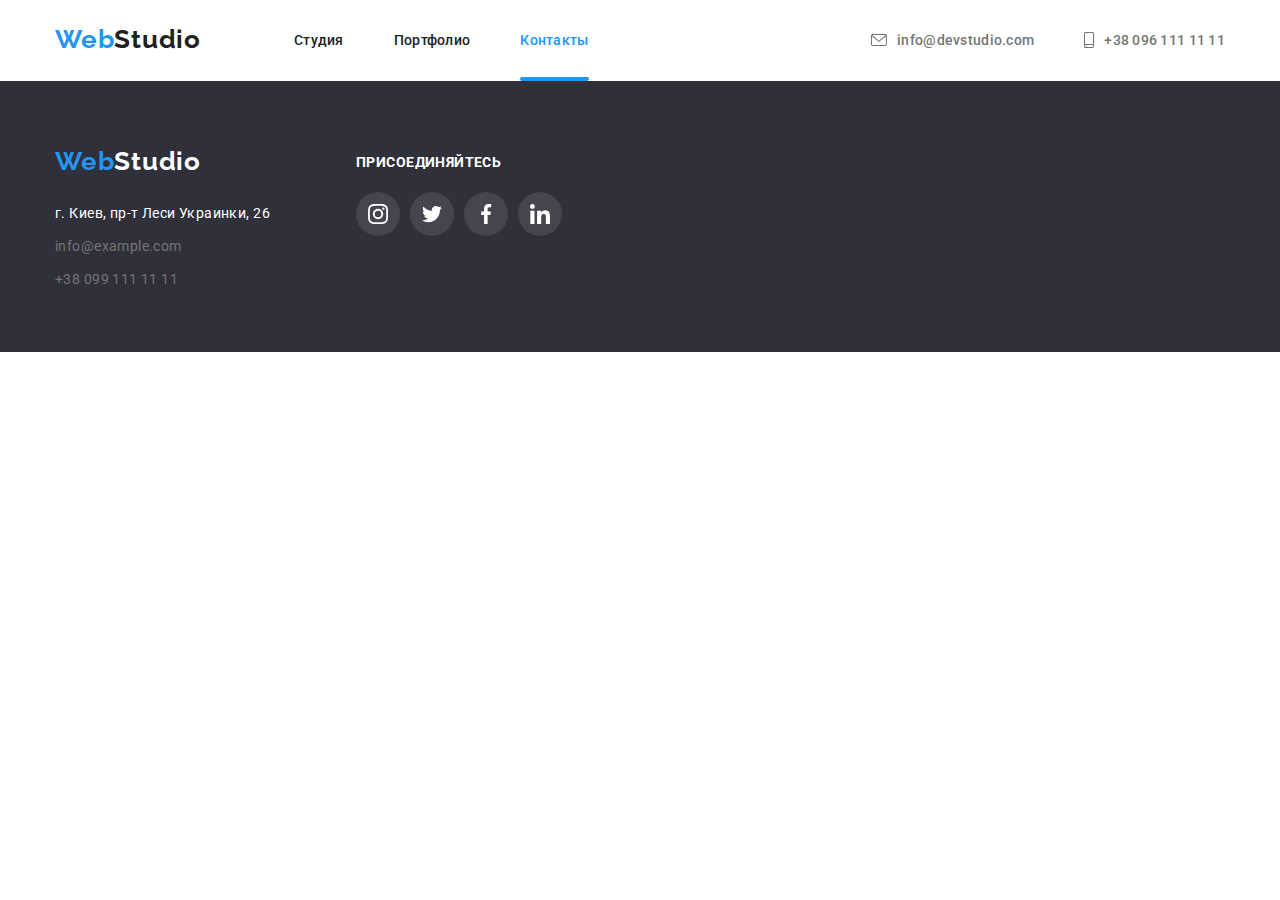
==== contacts.html @ a1b20b3e "Добавляет оверлей, подчеркивание на активную старницу" ====
<!DOCTYPE html>
<html lang="ru">

<head>
    <meta charset="UTF-8">
    <meta name="viewport" content="width=device-width, initial-scale=1.0">
    <title>Document</title>
    <link
        href="https://fonts.googleapis.com/css2?family=Raleway:wght@700&family=Roboto:ital,wght@0,400;0,500;0,900;1,700&display=swap"
        rel="stylesheet">
    <link rel="preconnect"
        href="https://cdnjs.cloudflare.com/ajax/libs/modern-normalize/1.0.0/modern-normalize.min.css">

    <link rel="stylesheet" href="./css/style.css">
</head>

<body>
    <!--Header-->
    <header class="header">
        <div class="conteiner display-header">
            <a href="./index.html" class="link"><span class="web-logo">Web</span><span
                    class="logo-header">Studio</span></a>
            <nav>
                <ul class="list site-nav">
                    <li class="item">
                        <a href="./index.html" class="nav-header link">Студия</a>
                    </li>
                    <li class="item">
                        <a href="./portfolio.html" class="nav-header link">Портфолио</a>
                    </li>
                    <li class="item">
                        <a href="./contacts.html" class="nav-header current link">Контакты</a>
                    </li>
                </ul>
            </nav>
            <address class="header-contacts">
                <a href="mailto:info@devstudio.com" class="adress-header link item">
            
                    <svg class="icon" width="16px" height="12px">
                        <use class="mail" href="./images/icon.svg#icon-envelope"></use>
                    </svg>
                    <span>info@devstudio.com</span></a>
                <a href="tel:+380961111111" class="adress-header link item">
                    <svg class="icon" width="10px" height="16px">
                        <use href="./images/icon.svg#icon-smartphone"></use>
                    </svg>
                    <span>+38 096 111 11 11</span></a>
            </address>
        </div>
    </header>
    <!--Main-->
    <main>
    </main>
    <!--Footer-->
<footer class="footer">
    <div class="conteiner">
        <div class="box-logo">
            <div class="logotype">
                <a href="./index.html" class="link"><span class="web-logo link">Web</span><span
                        class="logo-footer">Studio</span></a>
            </div>
            <address class="link contacts">
                <p class="link footer-addres">г. Киев, пр-т Леси Украинки, 26</p>
                <ul class="list footer-contacts">
                    <li class="footer-list">
                        <a href="mielto:info@example.com" class="link">info@example.com</a>
                    </li>
                    <li class="footer-list">
                        <a href="tel:+380991111111" class="link">+38 099 111 11 11</a>
                    </li>
                </ul>
            </address>
        </div>
        <div class="networks">
            <p class="paragraph">присоединяйтесь</p>
            <ul class="list icon-footer">
                <li class="icon-item">
                    <a class="link" href=""><svg class="icon" width="20" height="20">
                            <use href="./images/icon.svg#icon-instagram"></use>
                        </svg></a>
                </li>
                <li class="icon-item">
                    <a class="link" href="">
                        <svg class="icon" width="20" height="20">
                            <use href="./images/icon.svg#icon-twitter"></use>
                        </svg></a>
                </li>
                <li class="icon-item">
                    <a class="link" href=""><svg class="icon" width="20" height="20">
                            <use href="./images/icon.svg#icon-facebook"></use>
                        </svg></a>
                </li>
                <li class="icon-item">
                    <a class="link" href=""><svg class="icon" width="20" height="20">
                            <use href="./images/icon.svg#icon-linkedin"></use>
                        </svg></a>
                </li>
            </ul>
        </div>
    </div>
</footer>
</body>

</html>
---- css/style.css ----
html {
  box-sizing: border-box;
}

*,
*::before,
*::after {
  box-sizing: inherit;
}

:root {
  --primari-title: #212121;
  --second-title: #ffffff;
  --backgroung-white: #ffffff;
  --primari-background: #e5e5e5;
  --second-background: #f5f4fa;
  --acccent-color: #2196f3;
  --text-color: #757575;
  --footer-contacts-color: rgba(255, 255, 255, 0.6);
  --dark-background: #2f303a;
  --border-color-card: #eeeeee;
  --border-header: #ececec;
  --icon-color-second: #afb1b8;
  --icon-color: rgba(255, 255, 255, 0.1);
  --background-hero: #c4c4c4;
}

/* Сброс стилей и основные стили*/
.link {
  text-decoration: none;
  color: inherit;
  font-style: normal;
}

.list {
  list-style: none;
  margin-top: 0;
  margin-bottom: 0;
  padding-left: 0;
}

body {
  font-family: Roboto, sans-serif;
  font-size: 14px;
  font-weight: 400;
  line-height: 1.7;
  letter-spacing: 0.03em;

  color: var(--text-color);

  margin: 0;
}

.center {
  text-align: center;
}

.section {
  padding-top: 94px;
  padding-bottom: 94px;
}

.conteiner {
  width: 1200px;
  padding-left: 15px;
  padding-right: 15px;
  margin-left: auto;
  margin-right: auto;
}

/* Визуально скрытый элемент */
.visvally-hiden {
  position: absolute;
  clip: rect(0 0 0 0);
  width: 1px;
  height: 1px;
  margin: 0;
}

/* Logo  */
.web-logo {
  color: var(--acccent-color);
}

.logo-header {
  color: var(--primari-title);
  margin-right: 93px;
}

.logo-footer {
  color: var(--second-title);
}

.web-logo,
.logo-header,
.logo-footer {
  font-family: "Raleway", sans-serif;
  font-weight: 700;
  font-size: 26px;
  line-height: 1.6;
  letter-spacing: 0.03em;
}

/* header */
.header {
  background-color: var(--backgroung-white);
}

.nav-header {
  display: flex;
  padding-top: 32px;
}

.site-nav {
  display: flex;
}

.header .item:not(:nth-last-child(1)) {
  margin-right: 50px;
}

.header .conteiner {
  display: flex;
  align-items: center;

  font-weight: 500;
  line-height: 1.18;
  letter-spacing: 0.02em;
}

.nav-header:hover,
.nav-header:focus {
  color: var(--acccent-color);
}

.nav-header {
  display: block;
  align-items: center;
  color: var(--primari-title);
}

.current::after {
  content: "";
  display: block;
  margin-top: 28px;
  width: 100%;
  height: 4px;
  border-radius: 2px;
  background-color: var(--acccent-color);
}

.header .current {
  color: var(--acccent-color);
}

.header-contacts {
  display: flex;
  align-items: center;
  height: 16px;
  margin-left: auto;
}

.adress-header {
  display: inline-flex;
  align-items: center;
  height: 100%;
  padding-top: 32px;
  padding-bottom: 32px;
  fill: currentColor;
}

.adress-header:hover,
.adress-header:focus {
  color: var(--acccent-color);
}

.header-contacts .icon {
  margin-right: 10px;
}

/* footer */

.footer .conteiner {
  display: flex;
}

.footer {
  background-color: var(--dark-background);
  padding: 60px 0;
}

.logotype {
  margin-bottom: 20px;
}

.contacts {
  display: block;
  width: 231px;
}

.footer-addres {
  display: flex;
  margin-top: 0;
  color: var(--second-title);
  margin-bottom: 9px;
}

.footer-list:not(:last-child) {
  display: block;
  margin-bottom: 9px;
}

.box-logo {
  margin-right: 70px;
}

.networks {
  padding-top: 12px;
}

.networks .paragraph {
  font-size: 14px;
  font-weight: 700;
  line-height: 1.4;
  color: var(--second-title);
  text-transform: uppercase;

  margin-top: 0;
  margin-bottom: 0;
  margin-bottom: 20px;
}

.icon-footer {
  display: flex;
}

.icon-footer .icon-item {
  display: inline-block;
  width: 44px;
  height: 44px;
}

.icon-footer .link {
  display: flex;
  align-items: center;
  justify-content: center;
  width: 100%;
  height: 100%;
  box-sizing: border-box;
  border-radius: 50%;
  background-color: var(--icon-color);
}

.footer .icon {
  fill: var(--second-title);
}

.icon-footer .link:hover,
.icon-footer .link:focus {
  background-color: var(--acccent-color);
}

.icon-footer .icon-item:not(:nth-last-child(1)) {
  margin-right: 10px;
}

/* Герой */
.overlay {
  max-width: 1600px;
  height: 600px;
  margin-left: auto;
  margin-right: auto;

  background-color: var(--background-hero);
  background-image: linear-gradient(
      to right,
      rgba(47, 48, 58, 0.4),
      rgba(47, 48, 58, 0.4)
    ),
    url(../images/overlay.jpg);

  background-repeat: no-repeat;
  background-position: center;
  background-size: cover;

  padding: 200px;
}

.title {
  color: var(--second-title);
  font-weight: 900;
  font-size: 44px;
  line-height: 1.36;
  letter-spacing: 0.06em;
  text-transform: uppercase;

  margin-left: auto;
  margin-right: auto;
  margin-top: 0;
  margin-bottom: 30px;
}

.title-hero {
  width: 696px;
  margin: 0 auto;
}

.hero-link {
  font-size: 16px;
  font-weight: 700;
  line-height: 1.88;
  text-align: center;
  letter-spacing: 0.06em;

  color: var(--second-title);
  background-color: var(--acccent-color);

  display: inline-block;
  flex-basis: 200px;
  border: 0;
  border-radius: 4px;
  padding: 10px 32px;
}

/*  преимуществa компании*/
.company {
  padding-top: 94px;
}

.title-advantage,
.title-list {
  color: var(--primari-title);
}

.title-advantage {
  font-size: 36px;
  font-weight: 700;

  margin-top: 0;
  margin-bottom: 50px;
}

.company .list-company {
  display: flex;
  justify-content: space-around;
  margin-left: -30px;
}

.adv-list {
  width: calc((100% - 90px) / 4);
}

.adv-list {
  margin-left: 30px;
}

.title-list {
  font-weight: 700;
  font-size: 14px;
  line-height: 1.14;
  text-transform: uppercase;

  margin-top: 0;
  margin-bottom: 10px;
}

.company .point {
  line-height: 1.7;

  margin-top: 0;
  margin-bottom: 0;
}

.box {
  display: flex;
  align-items: center;
  justify-content: center;

  background-color: var(--second-background);
  width: 100%;
  height: 120px;
  margin-bottom: 30px;
  border-radius: 4px;
}

.adv-list .icon {
  width: 70px;
  height: 70px;
}

.adv-list .list-network {
  display: flex;
  align-items: center;
  justify-content: center;
  width: auto;

  background: var(--second-background);
  border-radius: 4px;
  margin-bottom: 30px;
}

/* Works */
.works {
  display: flex;
  justify-content: space-between;
}

.works .item-work {
  width: calc((100% - 60px) / 3);
}

.works .link-work {
  position: relative;

  display: block;
  width: 100%;
  height: 100%;
  padding-bottom: 0;
}

.photo-works {
  width: 100%;
  height: 100%;
}

.title-work {
  position: absolute;
  bottom: 0;
  left: 0;

  display: flex;
  width: 100%;
  height: 70px;
  margin: 0;
  align-items: center;
  justify-content: center;

  font-weight: 700;
  line-height: 1.14;

  text-transform: uppercase;
  color: var(--second-title);
  background: rgba(47, 48, 58, 0.8);
}

/* team */
.team {
  font-size: 16px;
  line-height: 2;

  background-color: var(--second-background);
}

.photo-team .title-item {
  font-weight: 500;
  line-height: 1.14;

  color: var(--primari-title);

  margin-top: 0;
  margin-bottom: 10px;
}

.card-team {
  display: flex;
  justify-content: space-between;
}

.card-team .photo-team {
  border: 0;
  width: calc((100% - 90px) / 4);
  padding-bottom: 30px;
  box-shadow: 0px 1px 3px rgba(0, 0, 0, 0.12), 0px 1px 1px rgba(0, 0, 0, 0.14),
    0px 2px 1px rgba(0, 0, 0, 0.2);
  border-radius: 0px 0px 4px 4px;
  background-color: var(--backgroung-white);
}

.team .img-photo {
  margin-bottom: 30px;
  width: 100%;
}

.photo-team .list-network {
  display: flex;
  flex-basis: 100%;
  padding-left: 32px;
  padding-right: 32px;
  justify-content: space-between;
}

.photo-team .icon {
  box-sizing: border-box;
  width: 20px;
  height: 20px;
  border: 0;

  color: var(--icon-color-second);
}

.photo-team .list {
  display: flex;
}

.list-network .item-network {
  display: inline-block;
  width: 44px;
  height: 44px;
}

.list-network .link-icon {
  display: flex;
  width: 100%;
  height: 100%;
  border-radius: 50%;
  align-items: center;
  justify-content: center;
  color: var(--icon-color-second);
  fill: currentColor;
}

.list-network .link-icon:hover,
.list-network .link-icon:focus {
  background-color: var(--acccent-color);
  fill: var(--second-background);
}

/* clients */
.clients-list {
  display: flex;
  margin-left: -30px;
  height: 90px;
}

.item-client {
  display: flex;
  width: calc((100% - 150px) / 6);
  height: 100%;
  margin-left: 30px;
}

.item-client .link-company {
  display: flex;
  align-items: center;
  justify-content: center;
  width: 100%;
  height: 100%;
  color: var(--icon-color-second);
  border: 1px solid var(--icon-color-second);
  border-radius: 4px;
  fill: currentColor;
}

.item-client .link-company:hover,
.item-client .link-company:focus {
  color: var(--acccent-color);
  border: 1px solid var(--acccent-color);
}

/* Страница пoртфолио */
/* кнопки */
.portfolio .buttons {
  display: flex;
  justify-content: center;
  margin-bottom: 50px;
  margin-left: -8px;
}

.filter {
  display: block;
}

.button-portfolio {
  display: block;
  font-family: Roboto, sans-serif;

  font-size: 16px;
  font-weight: 500;
  line-height: 1.63;

  background-color: var(--second-background);
  color: var(--primari-title);

  border: 2px solid transparent;
  padding: 6px 22px;
  border-radius: 4px;
  border-radius: 4px;
  margin-bottom: 0;

  cursor: pointer;
}

.button-list {
  margin-left: 8px;
}

.button-portfolio:hover,
.button-portfolio:focus {
  background-color: var(--acccent-color);
  color: var(--second-title);

  border-radius: 4px;
  box-shadow: 0px 2px 2px 0px rgba(0, 0, 0, 0.12),
    0px 1px 2px 0px rgba(0, 0, 0, 0.08), 0px 3px 1px 0px rgba(0, 0, 0, 0.1);
}

/* работы портфолио */
.portfolio {
  box-sizing: border-box;
}

.header-portfolio {
  border-bottom: 1px solid var(--border-header);
}

.list-portfolio {
  font-size: 16px;
  line-height: 2;

  display: flex;
  flex-wrap: wrap;

  margin: -30px 0 0 -30px;

  background-color: var(--backgroung-white);
  border: 0;
}

.item-portfolio {
  border: 0;
  max-width: calc(100% / 3 - 30px);

  margin: 30px 0 0 30px;
}

.link-portfolio {
  display: inline-block;
  width: 100%;
  height: 100%;
  border: 1px solid var(--border-color-card);

  text-decoration: none;
  color: inherit;
  font-style: normal;
}

.photo {
  width: 100%;
}

.item-portfolio .link-portfolio:focus,
.item-portfolio .link-portfolio:hover {
  border: 1px solid var(--border-color-card);
  box-shadow: 1px 4px 6px 0px rgba(0, 0, 0, 0.16);
  box-shadow: 0px 4px 4px 0px rgba(0, 0, 0, 0.06);
  box-shadow: 0px 1px 1px 0px rgba(0, 0, 0, 0.12);
}

.box-card {
  padding: 20px 24px;
}

.box-card .paragraph-portfolio {
  display: flex;
  margin-top: 0;
  margin-bottom: 0;
}

.title-portfolio {
  font-size: 18px;
  font-weight: 700;
  letter-spacing: 0.06em;

  color: var(--primari-title);
  margin-top: 0;
  margin-bottom: 4px;
}

/* overlay-portfolio */

.overlay-portfolio {
  position: relative;
  width: 100%;
  font-size: 18px;
  line-height: 1.56;
  color: var(--second-title);
  overflow: hidden;
}

.text-overlay {
  position: absolute;
  width: 100%;
  height: 100%;
  left: 0;
  top: 0;
  transition: transform 250ms cubic-bezier(0.4, 0, 0.2, 1);
  transform: translateY(+300px);

  margin: 0;
  padding: 63px 24px;

  background-color: rgba(33, 150, 243, 0.9);
}

.link-portfolio:hover .text-overlay,
.link-portfolio:focus .text-overlay {
  transform: translateY(0px);
}
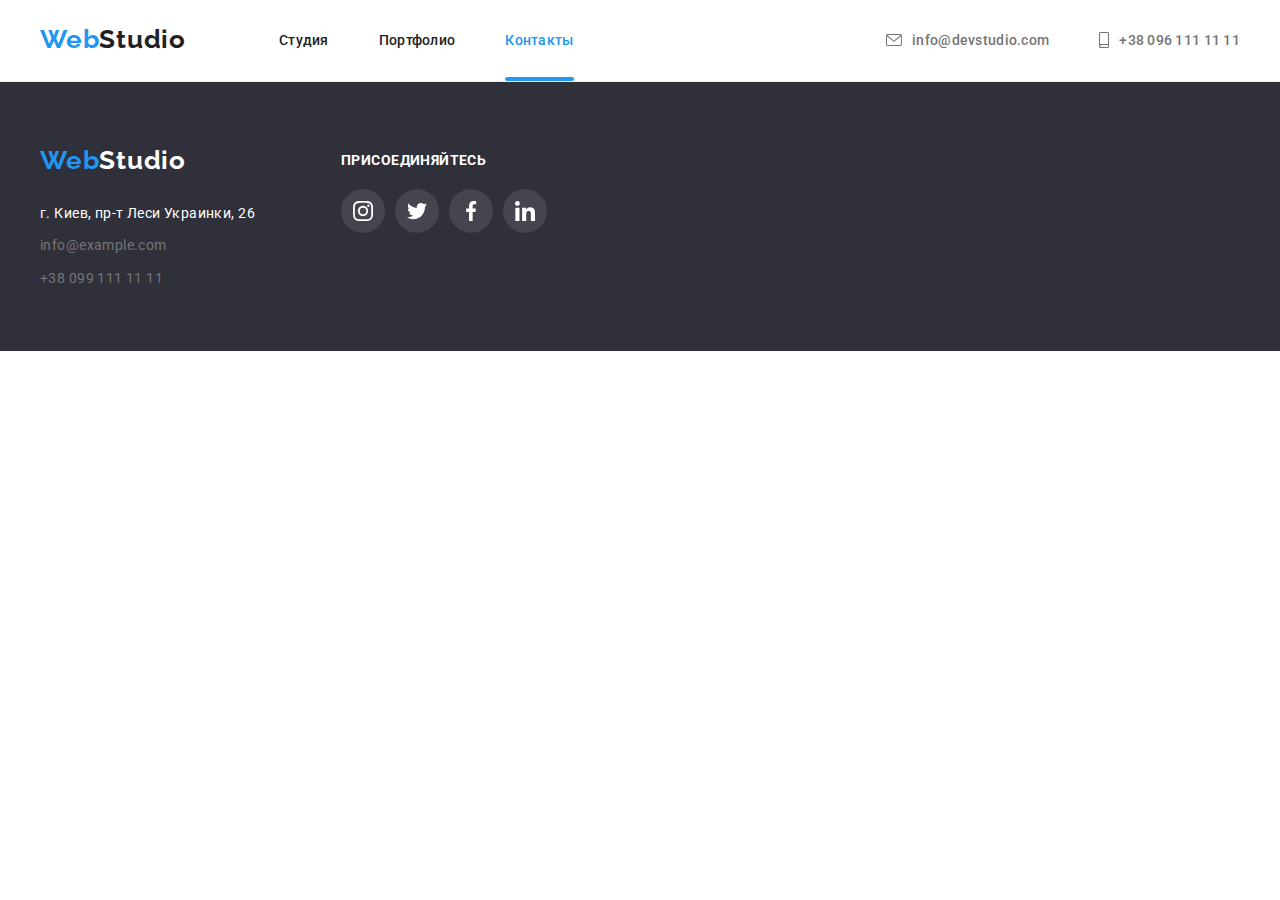
==== commit 145c5864: "Добавляет разметку третьей страницы" ====
--- a/contacts.html
+++ b/contacts.html
@@ -16,10 +16,9 @@
 
 <body>
     <!--Header-->
-    <header class="header">
+    <header class="header header-portfolio">
         <div class="conteiner display-header">
-            <a href="./index.html" class="link"><span class="web-logo">Web</span><span
-                    class="logo-header">Studio</span></a>
+            <a href="./index.html" class="link"><span class="web-logo">Web</span><span class="logo-header">Studio</span></a>
             <nav>
                 <ul class="list site-nav">
                     <li class="item">
--- a/css/style.css
+++ b/css/style.css
@@ -1,11 +1,5 @@
 html {
   box-sizing: border-box;
-}
-
-*,
-*::before,
-*::after {
-  box-sizing: inherit;
 }
 
 :root {
@@ -14,7 +8,7 @@
   --backgroung-white: #ffffff;
   --primari-background: #e5e5e5;
   --second-background: #f5f4fa;
-  --acccent-color: #2196f3;
+  --accent-color: #2196f3;
   --text-color: #757575;
   --footer-contacts-color: rgba(255, 255, 255, 0.6);
   --dark-background: #2f303a;
@@ -23,6 +17,7 @@
   --icon-color-second: #afb1b8;
   --icon-color: rgba(255, 255, 255, 0.1);
   --background-hero: #c4c4c4;
+  --cubic: cubic-bezier(0.4, 0, 0.2, 1);
 }
 
 /* Сброс стилей и основные стили*/
@@ -34,8 +29,7 @@
 
 .list {
   list-style: none;
-  margin-top: 0;
-  margin-bottom: 0;
+  margin: 0;
   padding-left: 0;
 }
 
@@ -49,6 +43,7 @@
   color: var(--text-color);
 
   margin: 0;
+  padding-top: 80px;
 }
 
 .center {
@@ -79,7 +74,7 @@
 
 /* Logo  */
 .web-logo {
-  color: var(--acccent-color);
+  color: var(--accent-color);
 }
 
 .logo-header {
@@ -103,12 +98,47 @@
 
 /* header */
 .header {
+  position: fixed;
+  width: 100%;
+  top: 0;
+  z-index: 99;
+  left: 50%;
+  transform: translateX(-50%);
   background-color: var(--backgroung-white);
 }
 
+.site-nav .item {
+  position: relative;
+}
+
 .nav-header {
-  display: flex;
+  display: block;
   padding-top: 32px;
+  padding-bottom: 32px;
+
+  color: var(--primari-title);
+  transition: color 250ms var(--cubic);
+}
+
+.header .current {
+  color: var(--accent-color);
+}
+
+.nav-header::after {
+  content: "";
+  position: absolute;
+  bottom: 0;
+  left: 0;
+  display: block;
+  width: 100%;
+  height: 4px;
+  background-color: var(--accent-color);
+  border-radius: 4px;
+  opacity: 0;
+}
+
+.current.nav-header::after  {
+  opacity: 1;
 }
 
 .site-nav {
@@ -130,27 +160,7 @@
 
 .nav-header:hover,
 .nav-header:focus {
-  color: var(--acccent-color);
-}
-
-.nav-header {
-  display: block;
-  align-items: center;
-  color: var(--primari-title);
-}
-
-.current::after {
-  content: "";
-  display: block;
-  margin-top: 28px;
-  width: 100%;
-  height: 4px;
-  border-radius: 2px;
-  background-color: var(--acccent-color);
-}
-
-.header .current {
-  color: var(--acccent-color);
+  color: var(--accent-color);
 }
 
 .header-contacts {
@@ -167,11 +177,12 @@
   padding-top: 32px;
   padding-bottom: 32px;
   fill: currentColor;
+  transition: color 250ms var(--cubic);
 }
 
 .adress-header:hover,
 .adress-header:focus {
-  color: var(--acccent-color);
+  color: var(--accent-color);
 }
 
 .header-contacts .icon {
@@ -221,7 +232,7 @@
 .networks .paragraph {
   font-size: 14px;
   font-weight: 700;
-  line-height: 1.4;
+  line-height: 1.2;
   color: var(--second-title);
   text-transform: uppercase;
 
@@ -249,6 +260,7 @@
   box-sizing: border-box;
   border-radius: 50%;
   background-color: var(--icon-color);
+  transition: background-color 250ms var(--cubic);
 }
 
 .footer .icon {
@@ -257,7 +269,7 @@
 
 .icon-footer .link:hover,
 .icon-footer .link:focus {
-  background-color: var(--acccent-color);
+  background-color: var(--accent-color);
 }
 
 .icon-footer .icon-item:not(:nth-last-child(1)) {
@@ -305,7 +317,15 @@
   margin: 0 auto;
 }
 
-.hero-link {
+.btn-hero {
+  display: inline-block;
+  flex-basis: 200px;
+  border: 0;
+  border-radius: 4px;
+  padding: 10px 32px;
+  cursor: pointer;
+  outline: none;
+
   font-size: 16px;
   font-weight: 700;
   line-height: 1.88;
@@ -313,13 +333,7 @@
   letter-spacing: 0.06em;
 
   color: var(--second-title);
-  background-color: var(--acccent-color);
-
-  display: inline-block;
-  flex-basis: 200px;
-  border: 0;
-  border-radius: 4px;
-  padding: 10px 32px;
+  background-color: var(--accent-color);
 }
 
 /*  преимуществa компании*/
@@ -416,12 +430,14 @@
   width: 100%;
   height: 100%;
   padding-bottom: 0;
+  
 }
 
 .photo-works {
-  width: 100%;
-  height: 100%;
-}
+  display: block;
+  width: 100%;
+  height: 100%;
+  }
 
 .title-work {
   position: absolute;
@@ -517,11 +533,12 @@
   justify-content: center;
   color: var(--icon-color-second);
   fill: currentColor;
+  transition: fill 250ms var(--cubic), background-color 250ms var(--cubic);
 }
 
 .list-network .link-icon:hover,
 .list-network .link-icon:focus {
-  background-color: var(--acccent-color);
+  background-color: var(--accent-color);
   fill: var(--second-background);
 }
 
@@ -549,12 +566,13 @@
   border: 1px solid var(--icon-color-second);
   border-radius: 4px;
   fill: currentColor;
+  transition: color 250ms var(--cubic), border 250ms var(--cubic);
 }
 
 .item-client .link-company:hover,
 .item-client .link-company:focus {
-  color: var(--acccent-color);
-  border: 1px solid var(--acccent-color);
+  color: var(--accent-color);
+  border: 1px solid var(--accent-color);
 }
 
 /* Страница пoртфолио */
@@ -572,6 +590,8 @@
 
 .button-portfolio {
   display: block;
+  outline: none;
+
   font-family: Roboto, sans-serif;
 
   font-size: 16px;
@@ -588,6 +608,8 @@
   margin-bottom: 0;
 
   cursor: pointer;
+  transition: box-shadow 250ms var(--cubic), color 250ms var(--cubic),
+    background-color 250ms var(--cubic);
 }
 
 .button-list {
@@ -596,10 +618,8 @@
 
 .button-portfolio:hover,
 .button-portfolio:focus {
-  background-color: var(--acccent-color);
+  background-color: var(--accent-color);
   color: var(--second-title);
-
-  border-radius: 4px;
   box-shadow: 0px 2px 2px 0px rgba(0, 0, 0, 0.12),
     0px 1px 2px 0px rgba(0, 0, 0, 0.08), 0px 3px 1px 0px rgba(0, 0, 0, 0.1);
 }
@@ -627,14 +647,13 @@
 }
 
 .item-portfolio {
-  border: 0;
   max-width: calc(100% / 3 - 30px);
-
   margin: 30px 0 0 30px;
 }
 
 .link-portfolio {
   display: inline-block;
+
   width: 100%;
   height: 100%;
   border: 1px solid var(--border-color-card);
@@ -642,18 +661,19 @@
   text-decoration: none;
   color: inherit;
   font-style: normal;
-}
-
-.photo {
+  transition: box-shadow 250ms var(--cubic), border 250ms var(--cubic);
+}
+
+.overlay-portfolio .photo {
+  display: block;
   width: 100%;
 }
 
 .item-portfolio .link-portfolio:focus,
 .item-portfolio .link-portfolio:hover {
   border: 1px solid var(--border-color-card);
-  box-shadow: 1px 4px 6px 0px rgba(0, 0, 0, 0.16);
-  box-shadow: 0px 4px 4px 0px rgba(0, 0, 0, 0.06);
-  box-shadow: 0px 1px 1px 0px rgba(0, 0, 0, 0.12);
+  box-shadow: 1px 4px 6px 0px rgba(0, 0, 0, 0.16),
+    0px 4px 4px 0px rgba(0, 0, 0, 0.06), 0px 1px 1px 0px rgba(0, 0, 0, 0.12);
 }
 
 .box-card {
@@ -687,22 +707,81 @@
   overflow: hidden;
 }
 
+.conteiner-overlay {
+  position: absolute;
+  display: block;
+  box-sizing: border-box;
+  padding: 63px 24px;
+  top: 50%;
+  left: 50%;
+  width: 100%;
+  height: 100%;
+  transition: transform 250ms var(--cubic);
+  transform: translate(-50%, +100%);
+  background-color: rgba(33, 150, 243, 0.9);
+  
+}
+
 .text-overlay {
+  width: 100%;
+  
+}
+
+.link-portfolio:hover .conteiner-overlay,
+.link-portfolio:focus .conteiner-overlay {
+  transform: translate(-50%,-50%);
+}
+
+/* modal */
+.backdrop {
+  position: fixed;
+  top: 0;
+  left: 0;
+
+  width: 100%;
+  height: 100%;
+  background-color: rgba(0, 0, 0, 0.2);
+  opacity: 1;
+  transition: opacity 250ms var(--cubic);
+}
+
+.backdrop.is-hidden {
+  opacity: 0;
+  pointer-events: none;
+}
+
+.modal {
   position: absolute;
-  width: 100%;
-  height: 100%;
-  left: 0;
-  top: 0;
-  transition: transform 250ms cubic-bezier(0.4, 0, 0.2, 1);
-  transform: translateY(+300px);
-
-  margin: 0;
-  padding: 63px 24px;
-
-  background-color: rgba(33, 150, 243, 0.9);
-}
-
-.link-portfolio:hover .text-overlay,
-.link-portfolio:focus .text-overlay {
-  transform: translateY(0px);
-}
+  top: 50%;
+  left: 50%;
+
+  opacity: 1;
+  transform: translate(-50%, -50%) scale(1);
+  transition: scale 250ms var(--cubic), opacity 250ms var(--cubic);
+
+  width: 528px;
+  height: 581px;
+  background-color: var(--backgroung-white);
+  padding: 8px 8px;
+}
+
+.backdrop.is-hidden .modal {
+  transform: translate(-50%, -50%) scale(0.8);
+  opacity: 0;
+}
+
+.backdrop .btn {
+  display: flex;
+  align-items: center;
+  justify-content: center;
+  outline: none;
+
+  width: 30px;
+  height: 30px;
+  padding: 0;
+  border: 1px solid rgba(0, 0, 0, 0.1);
+  background-color: var(--backgroung-white);
+  border-radius: 50%;
+  margin-left: auto;
+  cursor: pointer;
+}
